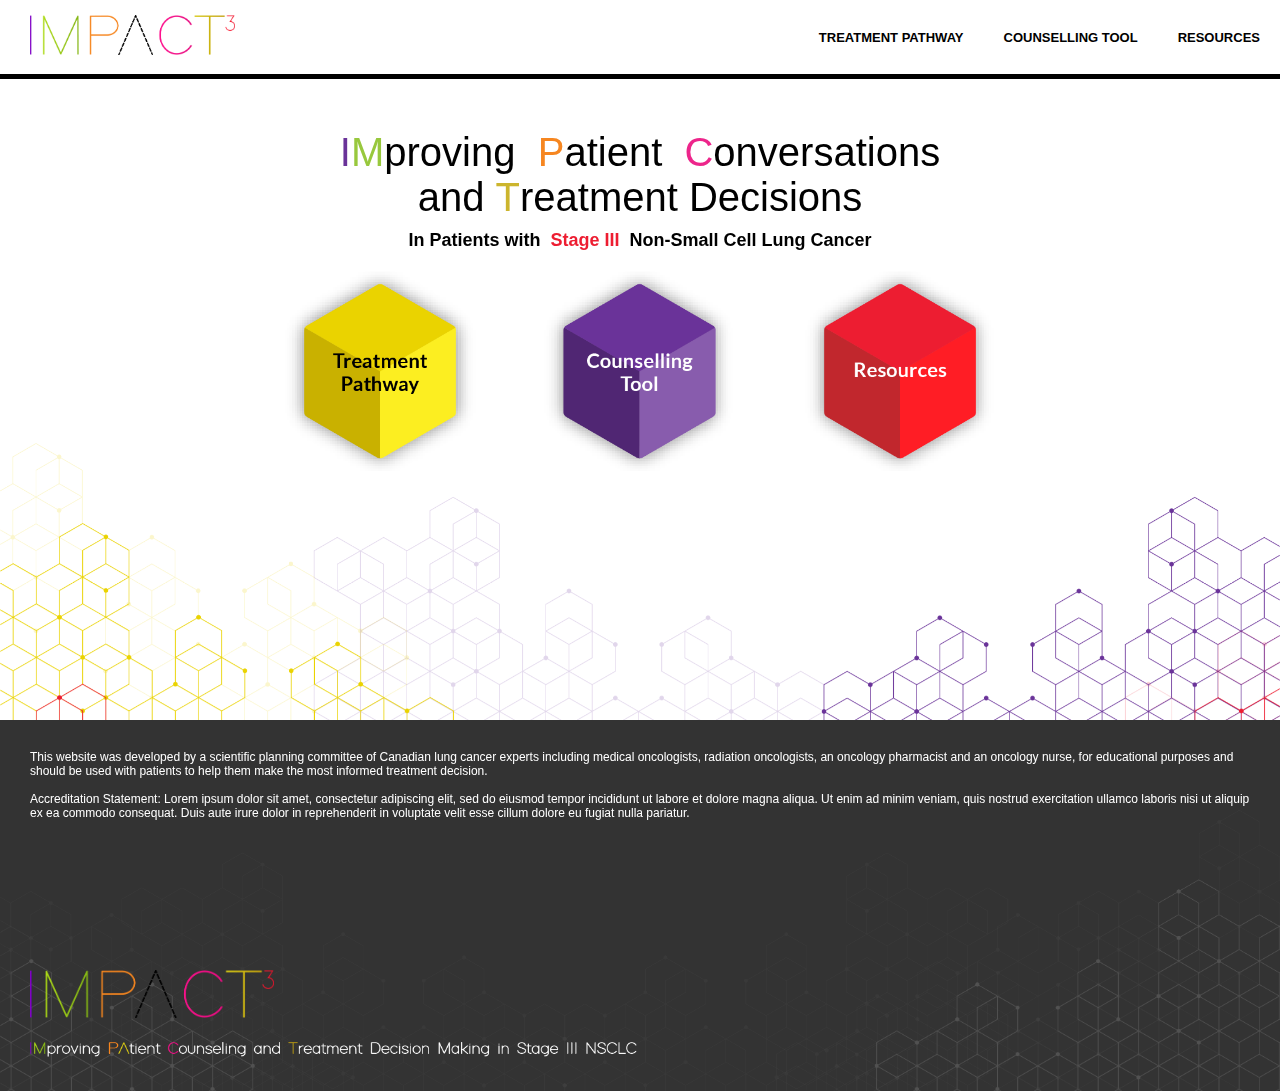
==== index.html @ 08d205b3 "first commit" ====
<!DOCTYPE html>
<html>
	<head>
		<meta charset="UTF-8">
		<meta http-equiv="X-UA-Compatible" content="IE=edge,chrome=1">
		<meta name="viewport" content="width=device-width,initial-scale=1">
		<title>IMPACT3-Improving Paient Conversations and Treatment Decisions</title>
		<link href="https://fonts.googleapis.com/css?family=Open+Sans:400,400i,700,700i&display=swap" rel="stylesheet">	
		<link rel="stylesheet" href="css/index-styles2.css" type="text/css">
	</head>

	<body>
		<div id="full-nav">
			<div id="topNav">
				<div>
					<a href="index.html"><img class="logo" src="Imgs/logo-01.png" alt="logo"></a>
				</div>
				<div class="nav-links">
					<button onClick="window.location.href='TreatmentPathway.html'" class="page1-btn">Treatment Pathway</button>
					<button onClick="window.location.href='CounsellingTool_1.html'" class="page2-btn">Counselling Tool</button>
					<button onClick="window.location.href='Resources.html'" class="page3-btn">Resources</button>
				</div>
			</div>
		</div>
		<div id="main-container">
			<div id="content-wrap">
				<p class="title" style="padding-top: 70px;">
					<span style="color: #6A3399;">I</span><span style="color: #98C83D;">M</span> proving &nbsp;<span style="color: #F68620;">P</span>atient &nbsp;<span style="color: #ED258B;">C</span>onversations
				</p>
				<p class="title">
					and&nbsp;<span style="color: #CCB52D;">T</span>reatment&nbsp;Decisions
				</p>
				<p class="sub-title">
					In Patients with &nbsp;<span style="color: #ED1D31;">Stage III</span>&nbsp; Non-Small Cell Lung Cancer
				</p>
				<div class="full-column">
					<a href="TreatmentPathway.html">
						<div class="one-column">
							<div id="cube-column1"></div>
						</div>
					</a>
					<a href="CounsellingTool_1.html">
						<div class="one-column">
							<div id="cube-column2"></div>
						</div>
					</a>
					<a href="Resources.html">
						<div class="one-column">
							<div id="cube-column3"></div>
						</div>
					</a>
				</div>
				<div class="clearFloat" style="clear: both;"></div>
			</div>
		</div>
		<img class="hero-image" src="Imgs/Graphics_pattern.png" alt="pattern">
		<div id="footer">
			<p class="footnotes">This website was developed by a scientific planning committee of Canadian lung cancer experts including medical oncologists, radiation oncologists, an oncology pharmacist and an oncology nurse, for educational purposes and should be used with patients to help them make the most informed treatment decision.<br><br>Accreditation Statement: Lorem ipsum dolor sit amet, consectetur adipiscing elit, sed do eiusmod tempor incididunt ut labore et dolore magna aliqua. Ut enim ad minim veniam, quis nostrud exercitation ullamco laboris nisi ut aliquip ex ea commodo consequat. Duis aute irure dolor in reprehenderit in voluptate velit esse cillum dolore eu fugiat nulla pariatur.</p>
			<img class="footerlogo" src="Imgs/Banners-02.png" alt="logo">
			<div style="clear: both;"></div>
			<img class="footertagline" src="Imgs/Graphics_Tagline.png" alt="logotagline">

		</div>
	<script src="js/jquery-3.4.1.min.js" type="application/javascript"></script>
	</body>
</html>
---- css/index-styles2.css ----
html{
	overflow-x: hidden;
}
*{
	margin: 0px;
	padding: 0px;
	box-sizing: border-box;
	border: none;
}
p, a, h1, button {
	font-family: 'Lato', sans-serif;
	font-weight: 400;
}
a{
	color: inherit;
	text-decoration: none;
}
h1{
	font-size: 40px;
	font-weight: 400;
	color: #ED258B;
	text-align: center;
}
p{
	font-size: 1.5em;
}
.hero-image {
	background-position: center;
	background-repeat: no-repeat;
	background-size: contain;
	width: 100%;
	position: fixed;
	bottom: 100px;
	z-index: -1;
}


/* Navigation******************************************************************************************/

#full-nav{
	position: fixed;
	z-index: 100;
	width: 100%;
	background-color: white;
	top: 0px;
}
.logo{
	padding:15px 15px 15px 30px;
	width: 250px;
}
#topNav{
	display: flex;
	justify-content: space-between;
	width: 100%;
	z-index: 101;
	background-color: white;
	border-bottom: solid 5px #000000;
}

.nav-links{
	overflow: hidden;
	display: flex;
	text-decoration: none;
	text-align: center;
}
.nav-links button {
	border: none;
	float: left;
	outline: none;
	cursor: pointer;
	padding: 10px 20px 10px 20px;
	font-weight: 600;
	transition: 0.3s;
	font-size: 13px;
	text-transform: uppercase;
}

.page1-btn{
	color: black;
	float: left;
	background-color: white;
}

.page2-btn{
	color: black;
	float: left;
	background-color: white;
}
.page3-btn{
	color: black;
	float: left;
	background-color: white;
}
.page1-btn:hover{
	background-color:#EAD300;
	color: white;
	transition: .2s;
}

.page2-btn:hover{
	background-color: #592B81;
	color: white;
	transition: .2s;
}
.page3-btn:hover{
	background-color: #ED1D31;
	color: white;
	transition: .2s;
}

/*main-container*/

#main-container{
	position: relative;
	margin: auto;
	top: 60px;
	width: 80%;
	min-height: 80vh;
}
#content-wrap{
	padding-bottom: 2.5rem;
}

.title{
	font-size: 40px;
	margin: auto;
	display: flex;
	justify-content: center;
	text-align: center;
}
.sub-title {
	font-weight: 600;
	padding-top: 10px;
	font-size: 18px;
	margin: auto;
	display: flex;
	justify-content: center;
	text-align: center;
}

.one-column{
	width: calc(100%/3);
	float: left;
	padding: 0px;
}
#cube-column1{
	height: 200px;
	background-image: url("../Imgs/Graphics_cube1b.png");
	background-position: 50% 50%;
	background-size: contain;
	background-repeat: no-repeat;
}
#cube-column2{
	height: 200px;
	background-image: url("../Imgs/Graphics_cube2b.png");
	background-position: 50% 50%;
	background-size: contain;
	background-repeat: no-repeat;
}
#cube-column3{
	height: 200px;
	background-image: url("../Imgs/Graphics_cube3b.png");
	background-position: 50% 50%;
	background-size: contain;
	background-repeat: no-repeat;
}
#cube-column1:hover{
	background-image: url("../Imgs/Graphics_cube1a.png");
	transition: .2s;
}
#cube-column2:hover{
	background-image: url("../Imgs/Graphics_cube2a.png");
	transition: .2s;

}
#cube-column3:hover{
	background-image: url("../Imgs/Graphics_cube3a.png");
	transition: .2s;
}
.cubes{
	opacity:1;
}
.cubes:hover{
	opacity: .5;
	transition: 0.2s;
}
.full-column{
	justify-content: center;
	margin: auto;
	width: 80%;
	padding: 20px;
	
}
/*footer*****************************************************************************************/

#footer{
	width: 100%;
	background-color: #333333;
	background-image: url("../Imgs/Graphics_footer.png");
	background-size: cover;
	background-repeat: no-repeat;
	padding: 30px;
	position:relative;
	bottom: 0px;
	height: auto;
	float: none;
}
.footnotes{
	color: white;
	font-size: 12px;
	font-weight: 100;
}
.footerlogo{
	padding-top: 150px;
	width: 20%;
}
.footertagline{
	width: 50%;
	padding-top: 20px;
}

@media screen and (max-width:768px){
	.title{
		font-size: 25px;
	}
	.sub-title {
		font-size: 14px;
	}
	.full-column{
	width: 100%;
	
}
}
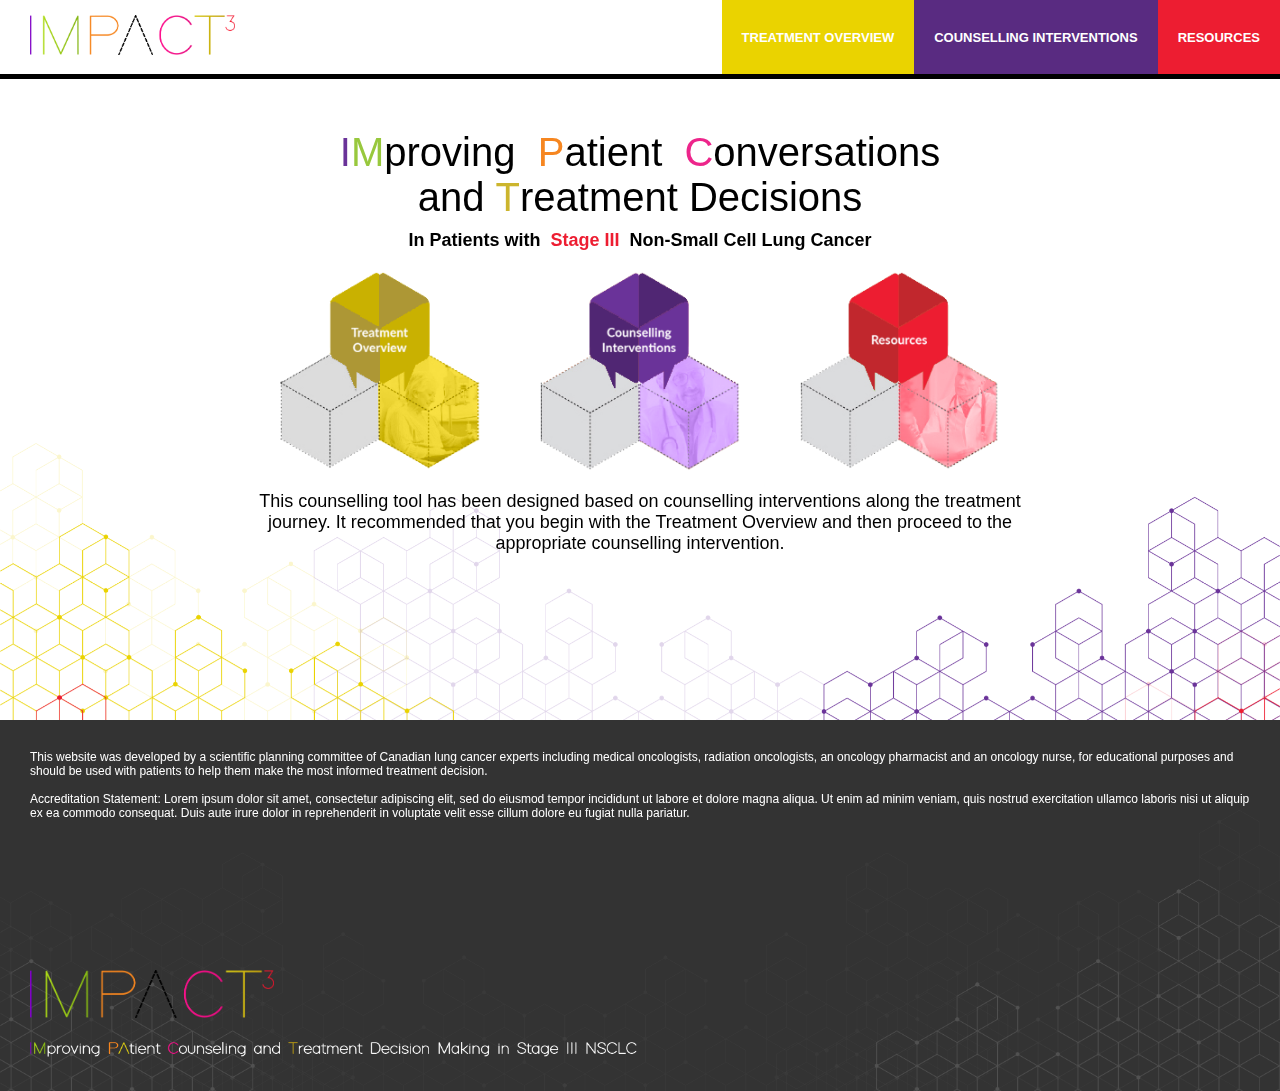
==== commit 0a2f5789: "Revisions - Jan8" ====
--- a/index.html
+++ b/index.html
@@ -16,8 +16,8 @@
 					<a href="index.html"><img class="logo" src="Imgs/logo-01.png" alt="logo"></a>
 				</div>
 				<div class="nav-links">
-					<button onClick="window.location.href='TreatmentPathway.html'" class="page1-btn">Treatment Pathway</button>
-					<button onClick="window.location.href='CounsellingTool_1.html'" class="page2-btn">Counselling Tool</button>
+					<button onClick="window.location.href='TreatmentPathway.html'" class="page1-btn">Treatment Overview</button>
+					<button onClick="window.location.href='CounsellingTool_1.html'" class="page2-btn">Counselling Interventions</button>
 					<button onClick="window.location.href='Resources.html'" class="page3-btn">Resources</button>
 				</div>
 			</div>
@@ -51,6 +51,9 @@
 					</a>
 				</div>
 				<div class="clearFloat" style="clear: both;"></div>
+				<div class="full-column" style="text-align: center; font-size: 12px;">
+					<p>This counselling tool has been designed based on counselling interventions along the treatment journey.  It recommended that you begin with the Treatment Overview and then proceed to the appropriate counselling intervention.</p>
+				</div>
 			</div>
 		</div>
 		<img class="hero-image" src="Imgs/Graphics_pattern.png" alt="pattern">
--- a/css/index-styles2.css
+++ b/css/index-styles2.css
@@ -76,35 +76,32 @@
 }
 
 .page1-btn{
-	color: black;
-	float: left;
-	background-color: white;
+	color: white;
+	float: left;
+	background-color: #ead300;
 }
 
 .page2-btn{
-	color: black;
-	float: left;
-	background-color: white;
+	color: white;
+	float: left;
+	background-color: #592B81;
 }
 .page3-btn{
-	color: black;
-	float: left;
-	background-color: white;
+	color: white;
+	float: left;
+	background-color: #ed1d31;
 }
 .page1-btn:hover{
-	background-color:#EAD300;
-	color: white;
+	background-color:#c9b100;
 	transition: .2s;
 }
 
 .page2-btn:hover{
-	background-color: #592B81;
-	color: white;
+	background-color: #431F60;
 	transition: .2s;
 }
 .page3-btn:hover{
-	background-color: #ED1D31;
-	color: white;
+	background-color: #c1272d;
 	transition: .2s;
 }
 
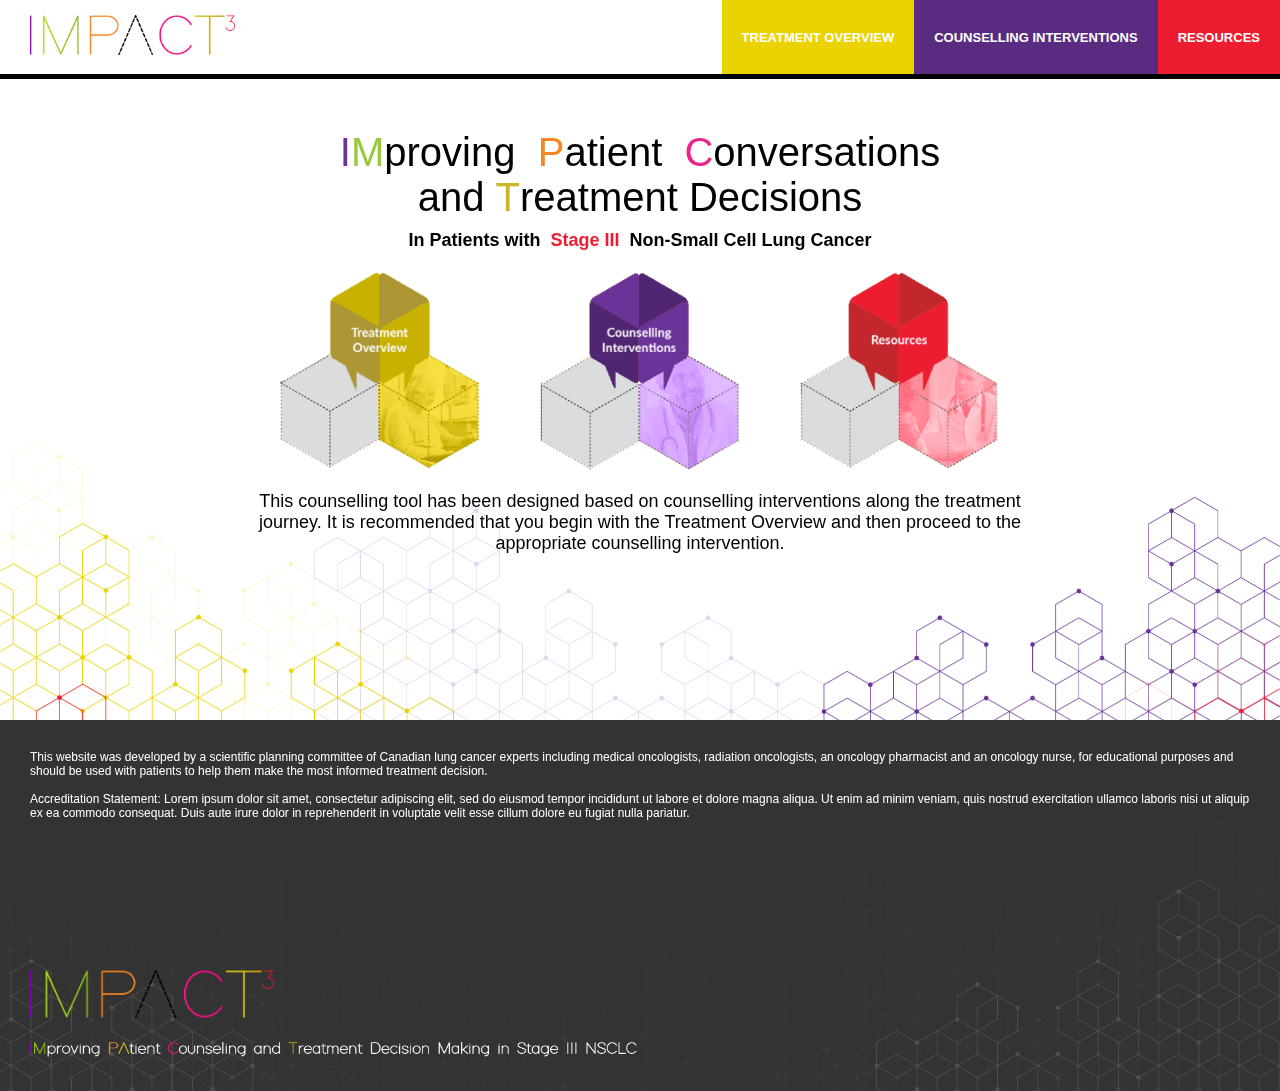
==== commit cdeabbe8: "revisions" ====
--- a/index.html
+++ b/index.html
@@ -52,7 +52,7 @@
 				</div>
 				<div class="clearFloat" style="clear: both;"></div>
 				<div class="full-column" style="text-align: center; font-size: 12px;">
-					<p>This counselling tool has been designed based on counselling interventions along the treatment journey.  It recommended that you begin with the Treatment Overview and then proceed to the appropriate counselling intervention.</p>
+					<p>This counselling tool has been designed based on counselling interventions along the treatment journey. It is recommended that you begin with the Treatment Overview and then proceed to the appropriate counselling intervention.</p>
 				</div>
 			</div>
 		</div>
